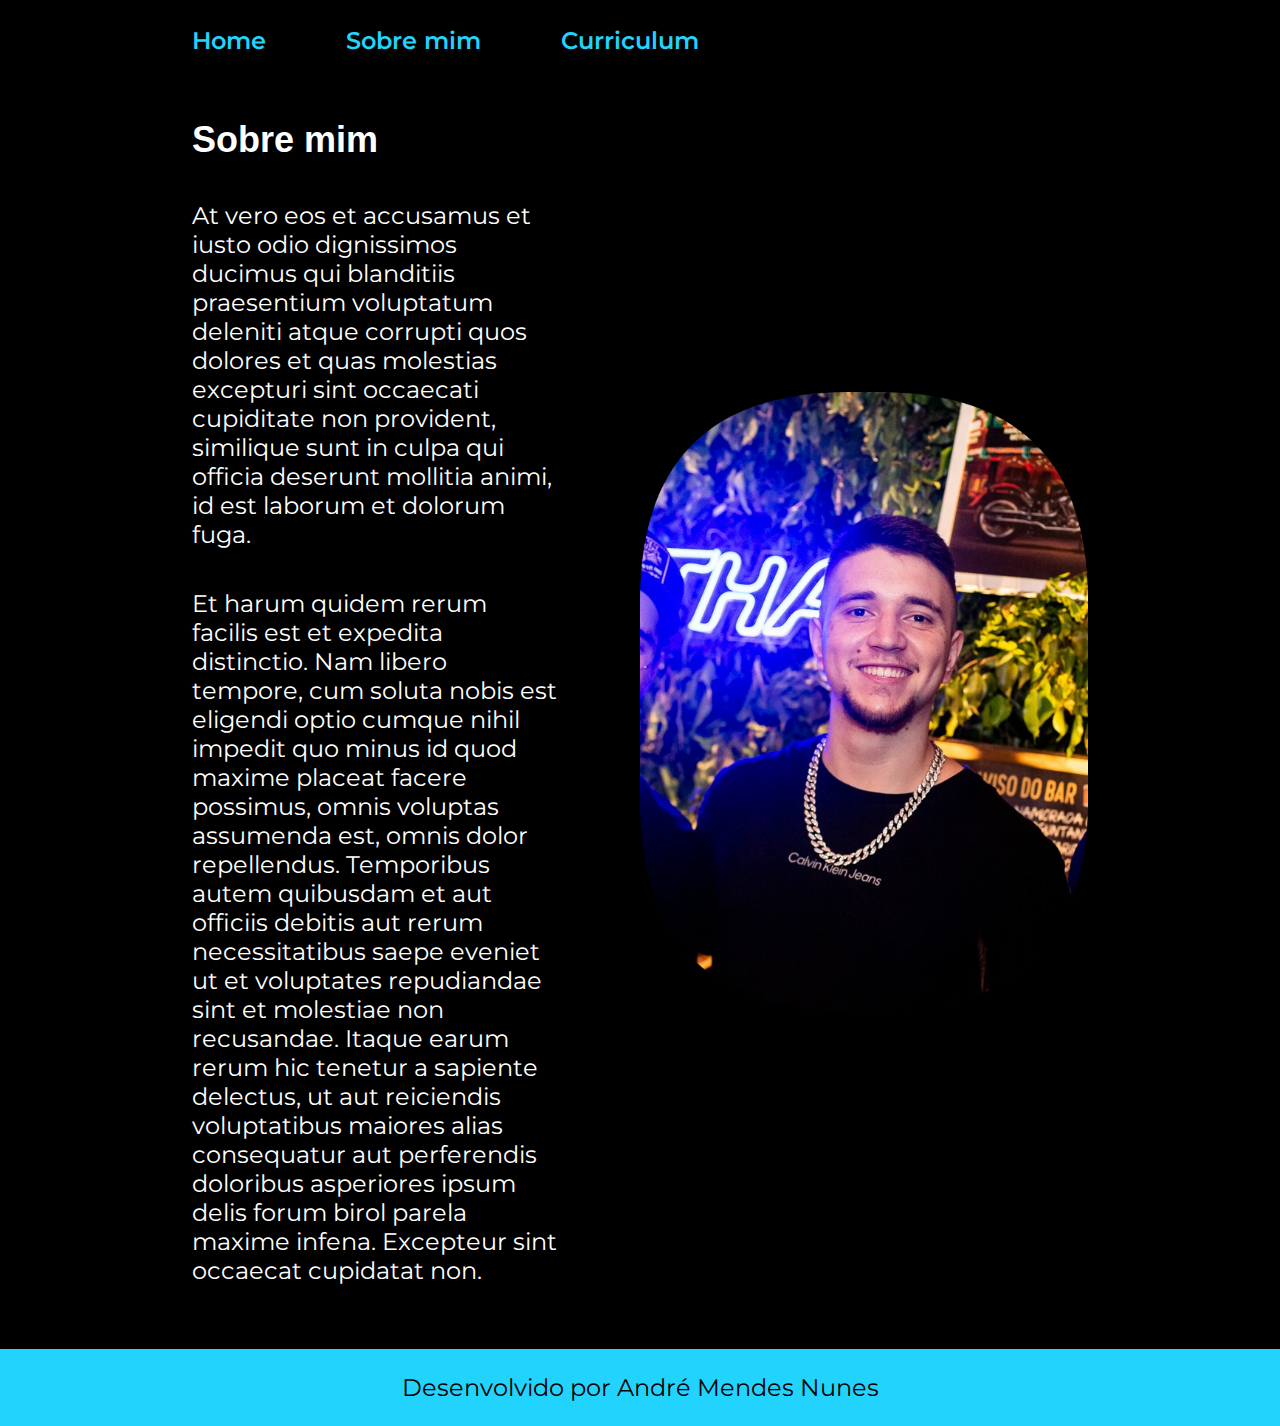
==== about.html @ 6a182c4a "primeiro commit" ====
<!DOCTYPE html>
<html lang="pt-br">

<head>
    <meta charset="UTF-8">
    <meta http-equiv="X-UA-Compatible" content="IE=edge">
    <meta name="viewport" content="width=device-width, initial-scale=1.0">
    <link rel="stylesheet" href="./estilos/style.css">
    <title>Sobre mim</title>
</head>

<body>
    <header class="cabecalho">
        <nav class="cabecalho__menu">
            <a class="cabecalho__menu__link" href="index.html">Home</a>
            <a class="cabecalho__menu__link" href="about.html">Sobre mim</a>
            <a class="cabecalho__menu__link" href="story.html">Curriculum</a>
        </nav>
    </header>
    <main class="apresentacao">
        <section class="apresentacao__conteudo">
            <h1 class="apresentacao__conteudo__titulo">Sobre mim</h1>
            <p class="apresentacao__conteudo__texto">At vero eos et accusamus et iusto odio dignissimos ducimus qui blanditiis praesentium voluptatum deleniti
                atque corrupti quos dolores et quas molestias excepturi sint occaecati cupiditate non provident,
                similique sunt in culpa qui officia deserunt mollitia animi, id est laborum et dolorum fuga.</p>
            <p class="apresentacao__conteudo__texto">Et harum quidem rerum facilis est et expedita distinctio. Nam libero tempore, cum soluta nobis est
                eligendi optio cumque nihil impedit quo minus id quod maxime placeat facere possimus, omnis voluptas
                assumenda est, omnis dolor repellendus. Temporibus autem quibusdam et aut officiis debitis aut rerum
                necessitatibus saepe eveniet ut et voluptates repudiandae sint et molestiae non recusandae. Itaque earum
                rerum hic tenetur a sapiente delectus, ut aut reiciendis voluptatibus maiores alias consequatur aut
                perferendis doloribus asperiores ipsum delis forum birol parela maxime infena. Excepteur sint occaecat
                cupidatat non.</p>
        </section>
        <img class="apresentacao__img" src="./imagens/Eu.png" alt="Foto da André Mendes Nunes">
    </main>
    <footer class="rodape">
        <p>Desenvolvido por André Mendes Nunes</p>
    </footer>
</body>

</html>
---- estilos/style.css ----
@import url('https://fonts.googleapis.com/css2?family=Lato:wght@400;700&family=Montserrat:wght@600&display=swap');

:root {
    --cor-primaria: black;
    --cor-segundaria: #F6F6F6;
    --cor-tercearia: #22D4FD;
    --cor-hover:#272727;
    --fonte-primaria: 'Krona One', sans-serif;
    --fonte-segundaria: 'Montserrat', sans-serif;
}

* {
    margin: 0;
    padding: 0;
}

.cabecalho{
    padding: 2% 0% 0% 15%;
}

.cabecalho__menu {
    display: flex;
    gap: 80px;
}

.cabecalho__menu__link{    
    text-decoration: none;
    font-family: var(--fonte-segundaria);
    font-size: 1.5rem;
    font-weight: 600;
    color: var(--cor-tercearia);
}

.apresentacao {
    gap: 82px;        
    padding: 5% 15%;
    display: flex;
    align-items: center;
    justify-content: space-between;
}

.apresentacao__conteudo{
    width: 50%;
    display: flex;
    flex-direction: column;
    gap: 40px;
}

.apresentacao__conteudo__titulo{
    font-size: 2.25rem;
    font-family: var(--fonte-primaria);
}

.apresentacao__conteudo__texto{
    font-size: 1.5rem;
    font-family: var(--fonte-segundaria);
}

.apresentacao__links{
    gap: 32px;
    align-items: center;
    display: flex;
    flex-direction: column;
    justify-content: space-between;
}

.apresentacao__links__titulo{
    font-family: var(--fonte-primaria);
    font-weight: 400;
    font-size: 1.5rem;
}

.apresentacao__links__navegacao{
    justify-content: center;
    gap: 16px;
    display: flex;
    text-decoration: none;
    width: 50%;
    padding:21.5px 0px;
    font-weight: 600;
    text-align: center;
    border-radius: 8px;
    font-size: 1.5rem;
    color: var(--cor-segundaria);
    border: 2px solid var(--cor-tercearia);
    font-family: var(--fonte-segundaria);
}

.apresentacao__links__link:hover{
    background-color: var(--cor-hover);
    width: 500px;
    padding:30px 0px;
    font-size: 1.8rem;
}

.bloco {
    display: row;
}

body {    
    /*height: 100vh;*/
    box-sizing: border-box;
    background-color: var(--cor-primaria);
    color: #ffff;    
}

.titulo-destaque {
    color: var(--cor-tercearia);
}

.apresentacao__img{
    width: 50%;
}

.rodape{
    color: black;
    background-color: var(--cor-tercearia);
    padding: 24px;
    text-align: center;
    font-family: var(--fonte-segundaria);
    font-size: 1.5rem;
    font-weight: 400;
}

@media (max-width: 1250px){
    .cabecalho{
        padding: 10%;
    }

    .cabecalho__menu{
        justify-content: center;
    }

    .apresentacao {
        flex-direction: column-reverse;
        padding: 5%;
    }    

    .apresentacao__conteudo{
        width: auto;
    }
}

/* Story CSS */

.img_curriculum{
    width: 50rem;
    height: 62,5rem;    
}
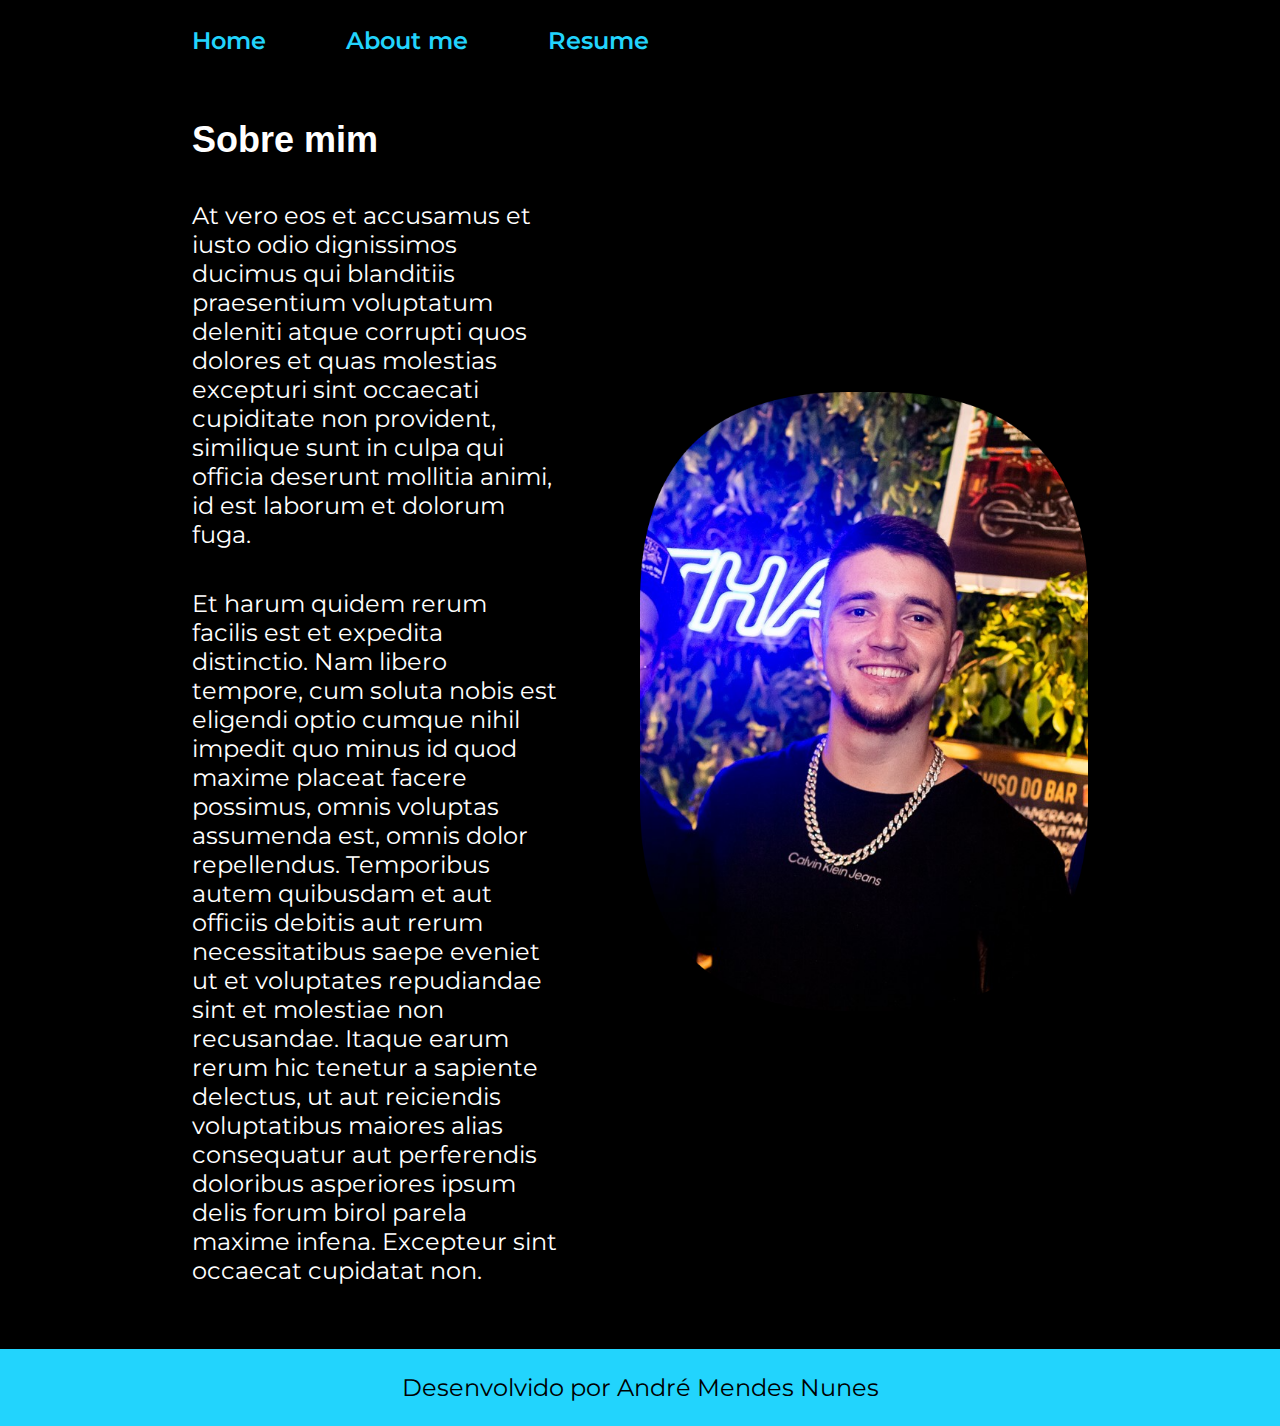
==== commit 62e676cf: "ajuste" ====
--- a/about.html
+++ b/about.html
@@ -5,6 +5,7 @@
     <meta charset="UTF-8">
     <meta http-equiv="X-UA-Compatible" content="IE=edge">
     <meta name="viewport" content="width=device-width, initial-scale=1.0">
+    <link rel="shortcut icon" href="./imagens/pasta.png" type="image/x-icon" />
     <link rel="stylesheet" href="./estilos/style.css">
     <title>Sobre mim</title>
 </head>
@@ -13,8 +14,8 @@
     <header class="cabecalho">
         <nav class="cabecalho__menu">
             <a class="cabecalho__menu__link" href="index.html">Home</a>
-            <a class="cabecalho__menu__link" href="about.html">Sobre mim</a>
-            <a class="cabecalho__menu__link" href="story.html">Curriculum</a>
+            <a class="cabecalho__menu__link" href="about.html">About me</a>
+            <a class="cabecalho__menu__link" href="story.html">Resume</a>
         </nav>
     </header>
     <main class="apresentacao">
--- a/estilos/style.css
+++ b/estilos/style.css
@@ -14,16 +14,18 @@
     padding: 0;
 }
 
-.cabecalho{
-    padding: 2% 0% 0% 15%;
+.cabecalho{    
+    padding: 2% 0% 0% 15%;    
 }
 
-.cabecalho__menu {
-    display: flex;
-    gap: 80px;
+.cabecalho__menu {    
+    display: flex;    
+    gap: 5rem;
+    width: auto;
 }
 
-.cabecalho__menu__link{    
+.cabecalho__menu__link{   
+    display: flex; 
     text-decoration: none;
     font-family: var(--fonte-segundaria);
     font-size: 1.5rem;
@@ -86,10 +88,10 @@
     font-family: var(--fonte-segundaria);
 }
 
-.apresentacao__links__link:hover{
+.apresentacao__links__navegacao:hover{
     background-color: var(--cor-hover);
-    width: 500px;
-    padding:30px 0px;
+    width: 31,25rem;
+    padding:1.8rem 0px;
     font-size: 1.8rem;
 }
 
@@ -122,13 +124,20 @@
     font-weight: 400;
 }
 
+/* Story CSS */
+
+.img_curriculum{
+    width: 50%;
+}
+
 @media (max-width: 1250px){
-    .cabecalho{
-        padding: 10%;
+    .cabecalho{        
+        padding: 3%;
     }
 
-    .cabecalho__menu{
+    .cabecalho__menu{        
         justify-content: center;
+        gap: 1rem;                  
     }
 
     .apresentacao {
@@ -139,11 +148,12 @@
     .apresentacao__conteudo{
         width: auto;
     }
-}
 
-/* Story CSS */
+    .apresentacao__links__navegacao{
+        width: 100%;
+    }
 
-.img_curriculum{
-    width: 50rem;
-    height: 62,5rem;    
+    .apresentacao__img{
+        width: 100%;        
+    }
 }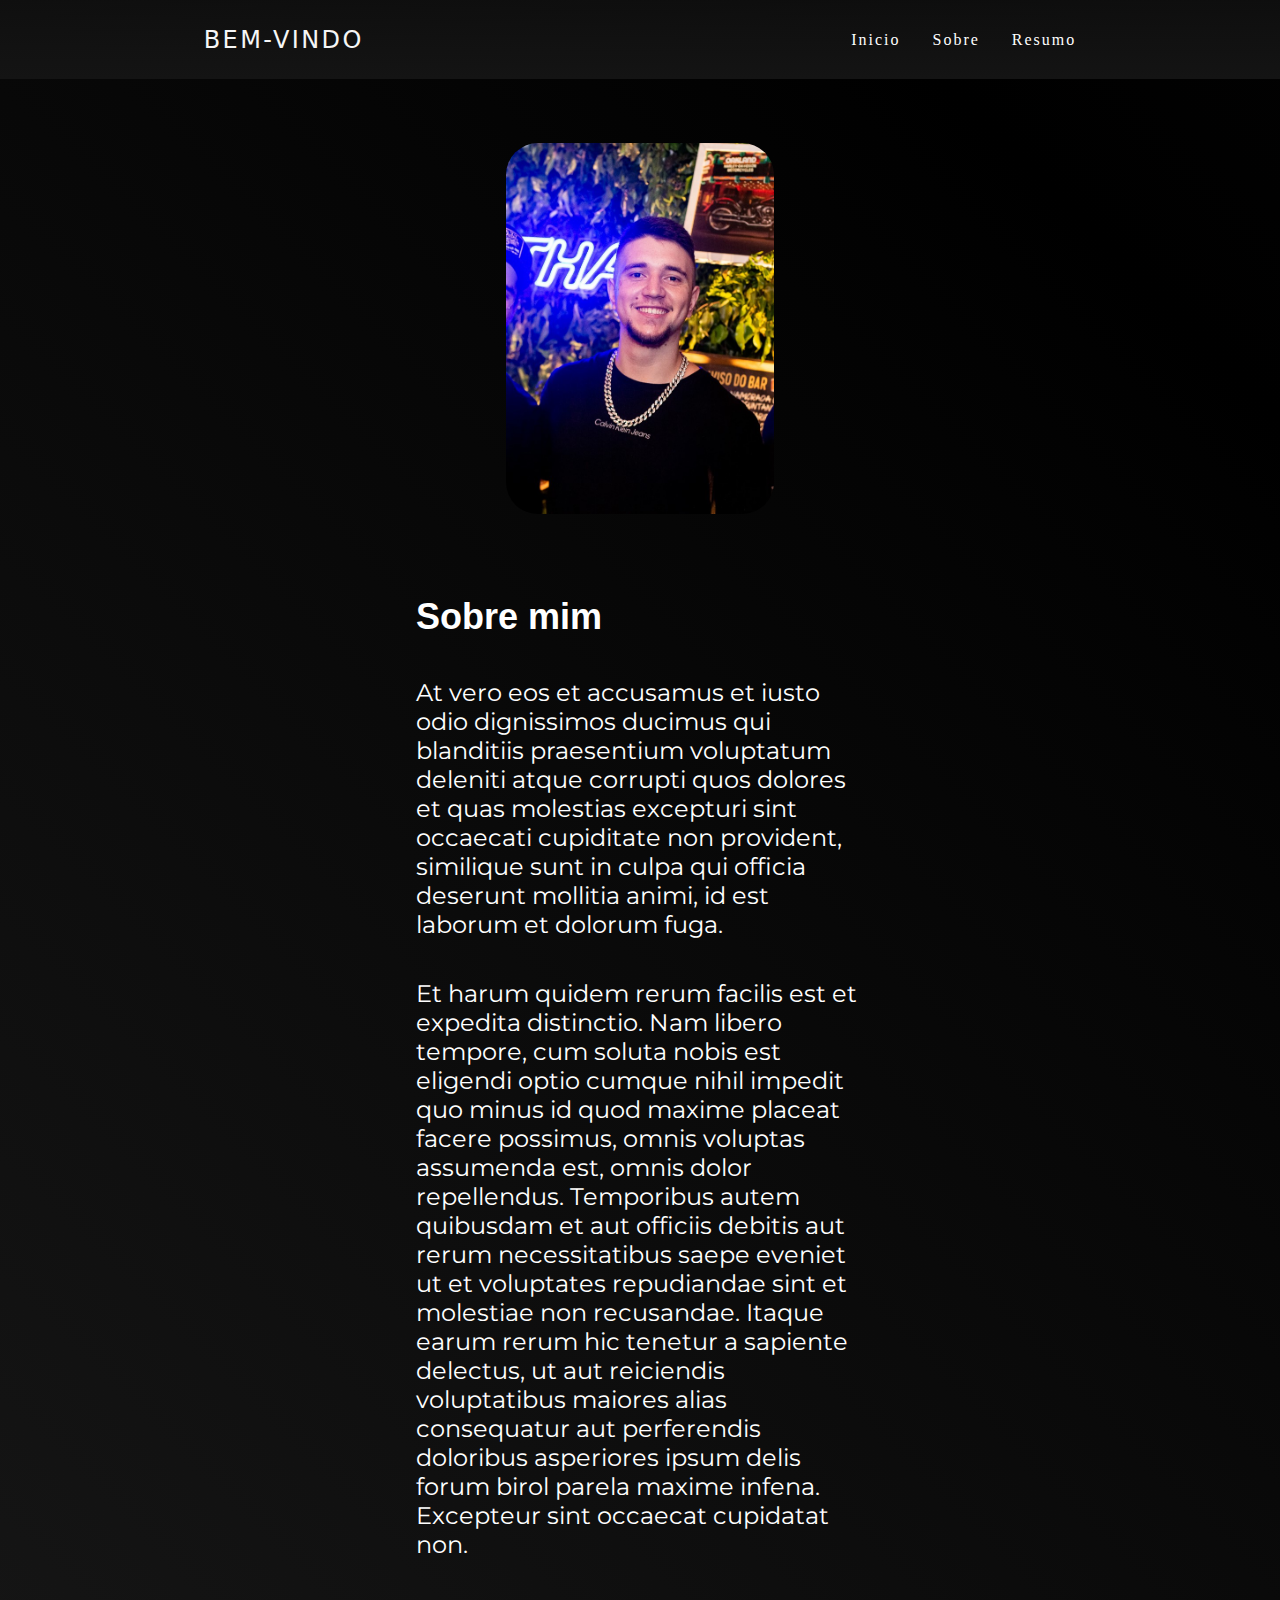
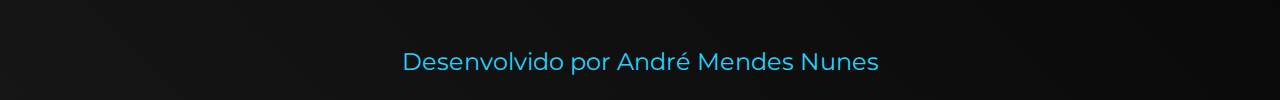
==== commit 1007dace: "ajuste de stylo e add navbar" ====
--- a/about.html
+++ b/about.html
@@ -11,11 +11,19 @@
 </head>
 
 <body>
-    <header class="cabecalho">
+    <header class="cabecalho">              
         <nav class="cabecalho__menu">
-            <a class="cabecalho__menu__link" href="index.html">Home</a>
-            <a class="cabecalho__menu__link" href="about.html">About me</a>
-            <a class="cabecalho__menu__link" href="story.html">Resume</a>
+            <a class="logo" href="index.html">Bem-vindo</a>  
+            <div class="mobile-menu">
+                <div class="line1"></div>
+                <div class="line2"></div>
+                <div class="line3"></div>
+            </div>
+            <ul class="nav-list">  
+                <li><a href="index.html">Inicio</a></li>
+                <li><a href="about.html">Sobre</a></li>
+                <li><a href="story.html">Resumo</a></li>
+            </ul>  
         </nav>
     </header>
     <main class="apresentacao">
@@ -32,8 +40,9 @@
                 perferendis doloribus asperiores ipsum delis forum birol parela maxime infena. Excepteur sint occaecat
                 cupidatat non.</p>
         </section>
-        <img class="apresentacao__img" src="./imagens/Eu.png" alt="Foto da André Mendes Nunes">
+        <img class="apresentacao__img" src="./imagens/eu2.jpg" alt="Foto da André Mendes Nunes">
     </main>
+    <script src="./JS/mobile-navbar.js"></script>
     <footer class="rodape">
         <p>Desenvolvido por André Mendes Nunes</p>
     </footer>
--- a/estilos/style.css
+++ b/estilos/style.css
@@ -15,22 +15,59 @@
 }
 
 .cabecalho{    
-    padding: 2% 0% 0% 15%;    
+    padding: 2% 0% 2% 0%;
+    background: linear-gradient(rgba(17, 17, 17, 0.8), rgba(20, 20, 20, 1));       
+}
+
+.logo{
+    font-size: 1.5em;
+    text-transform: uppercase;
+    letter-spacing: 0.1em;
+    text-decoration: none;    
+    color: var(--cor-segundaria);
+    font-family: system-ui, -apple-system, Helvetica, Arial, sans-serif;
 }
 
 .cabecalho__menu {    
     display: flex;    
-    gap: 5rem;
+    gap: 3rem;
     width: auto;
-}
-
-.cabecalho__menu__link{   
-    display: flex; 
-    text-decoration: none;
-    font-family: var(--fonte-segundaria);
-    font-size: 1.5rem;
-    font-weight: 600;
-    color: var(--cor-tercearia);
+    justify-content: space-around;        
+}
+
+.nav-list{    
+    align-items: center;
+    list-style: none;
+    display: flex;
+}
+
+.nav-list li {
+    letter-spacing: 2px;
+    margin-left: 2em;    
+}
+
+.mobile-menu{
+    cursor: pointer;
+    display: none;
+}
+
+
+
+.mobile-menu div{
+    width: 32px;
+    height: 2px;
+    background: #ffff;
+    margin: 8px;
+}
+
+a {
+  color: #fff;
+  text-decoration: none;
+  transition: 0.3s;
+}
+  
+a:hover {
+  opacity: 0.7;
 }
 
 .apresentacao {
@@ -39,6 +76,7 @@
     display: flex;
     align-items: center;
     justify-content: space-between;
+    flex-direction: column-reverse;
 }
 
 .apresentacao__conteudo{
@@ -90,9 +128,10 @@
 
 .apresentacao__links__navegacao:hover{
     background-color: var(--cor-hover);
-    width: 31,25rem;
-    padding:1.8rem 0px;
-    font-size: 1.8rem;
+    width: 500px;
+    padding:30px 0px;
+    font-size: 30px;
+    transition: 2s;
 }
 
 .bloco {
@@ -102,8 +141,25 @@
 body {    
     /*height: 100vh;*/
     box-sizing: border-box;
-    background-color: var(--cor-primaria);
+    background: linear-gradient(45deg, #000000, #191919, #000000, #0F0E0E);
+    background-size: 300% 300%;
+    animation: colors 5s ease;
     color: #ffff;    
+}
+
+@keyframes colors {
+    0%{
+        background-position: 0% 50%;
+    }
+
+    50%{
+        background-position: 100% 50%;
+    }
+
+    100%{
+        background-position: 0% 50%;
+    }
+    
 }
 
 .titulo-destaque {
@@ -111,12 +167,13 @@
 }
 
 .apresentacao__img{
-    width: 50%;
+    width: 30%;
+    border-radius: 2em;
 }
 
 .rodape{
-    color: black;
-    background-color: var(--cor-tercearia);
+    color: var(--cor-tercearia);
+    background-color: transparent;
     padding: 24px;
     text-align: center;
     font-family: var(--fonte-segundaria);
@@ -124,21 +181,39 @@
     font-weight: 400;
 }
 
-/* Story CSS */
-
-.img_curriculum{
-    width: 50%;
-}
 
 @media (max-width: 1250px){
-    .cabecalho{        
-        padding: 3%;
-    }
-
-    .cabecalho__menu{        
-        justify-content: center;
-        gap: 1rem;                  
-    }
+
+    body{
+        overflow-x: hidden;
+    }
+    
+    .logo {
+       padding-top: 0.1em;
+    }
+
+    .nav-list {
+        position: absolute;
+        top: 7vh;
+        right: 0;
+        width: 70vw;
+        height: 100vh;
+        background: linear-gradient(rgba(17, 17, 17, 0.8), rgba(20, 20, 20, 1));   
+        flex-direction: column;
+        align-items: center;
+        justify-content: space-around;
+        transform: translateX(100%);
+        transition: transform 0.3s ease-in;        
+    }   
+
+    .nav-list li {
+        margin-left: 0;
+        opacity: 0;
+    }
+
+    .mobile-menu{
+        display: block;
+    }   
 
     .apresentacao {
         flex-direction: column-reverse;
@@ -153,7 +228,40 @@
         width: 100%;
     }
 
+    .apresentacao__links__navegacao:hover{       
+        width: 100%;
+        padding:21.5px 0px;        
+        font-size: 1.5rem;     
+    }
+
     .apresentacao__img{
         width: 100%;        
     }
+}
+
+.nav-list.active {
+    transform: translateX(0);
+  }
+  
+@keyframes navLinkFade {
+    from {
+      opacity: 0;
+      transform: translateX(50px);
+    }
+    to {
+      opacity: 1;
+      transform: translateX(0);
+    }
+}
+  
+.mobile-menu.active .line1 {
+    transform: rotate(-45deg) translate(-8px, 8px);
+}
+  
+.mobile-menu.active .line2 {
+    opacity: 0;
+}
+  
+.mobile-menu.active .line3 {
+    transform: rotate(45deg) translate(-5px, -7px);
 }